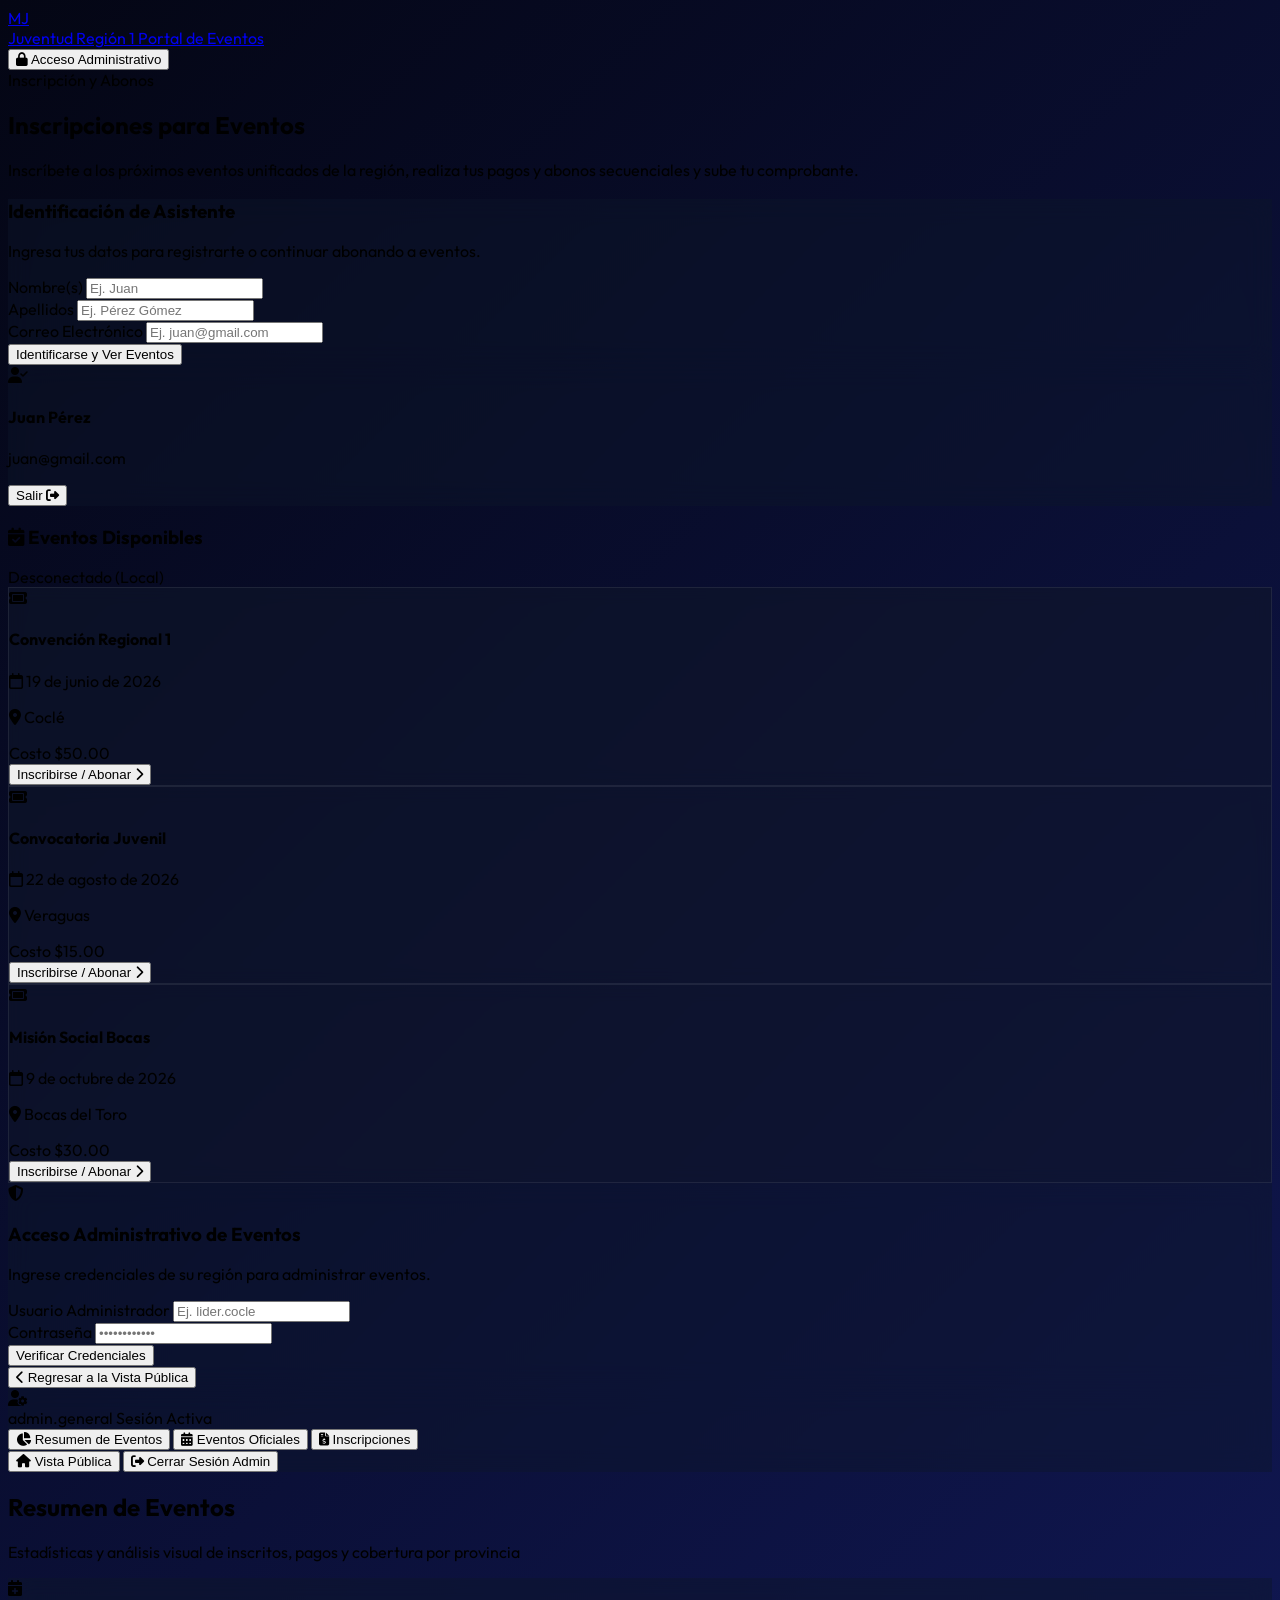
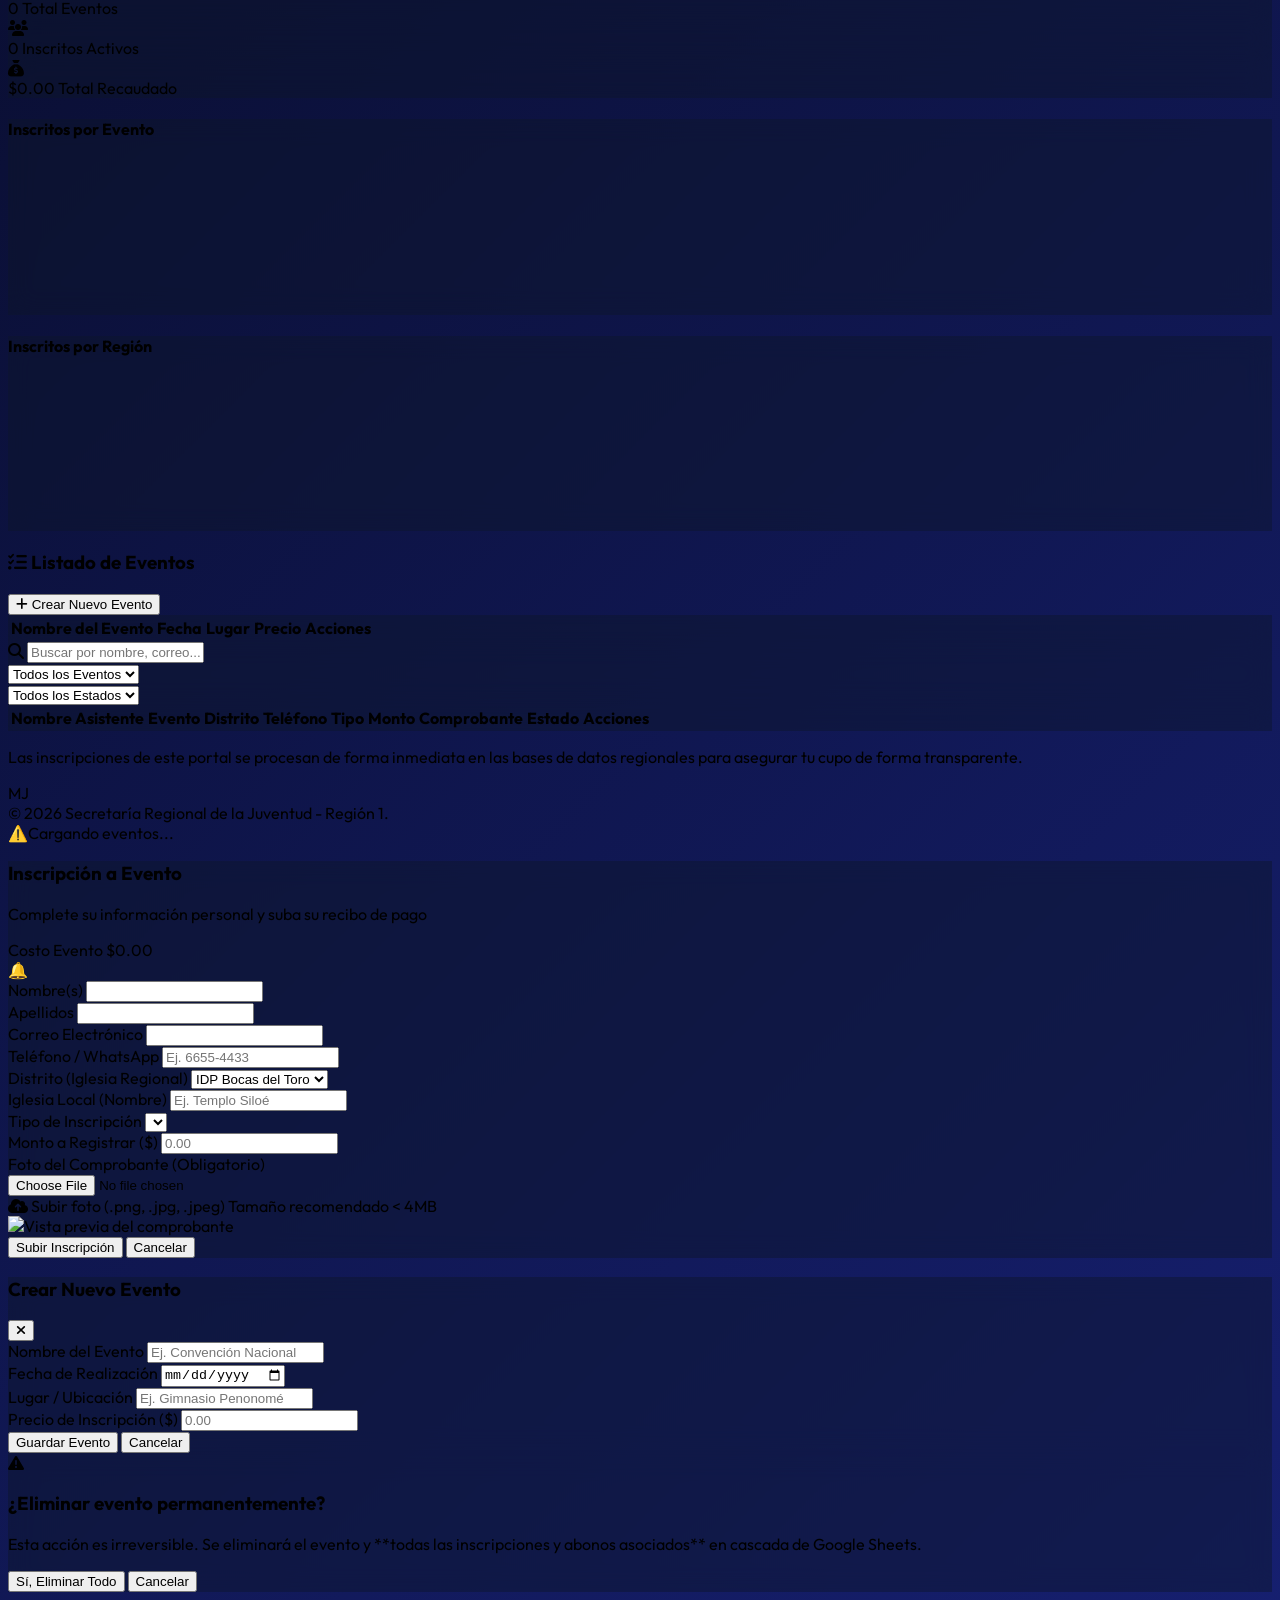
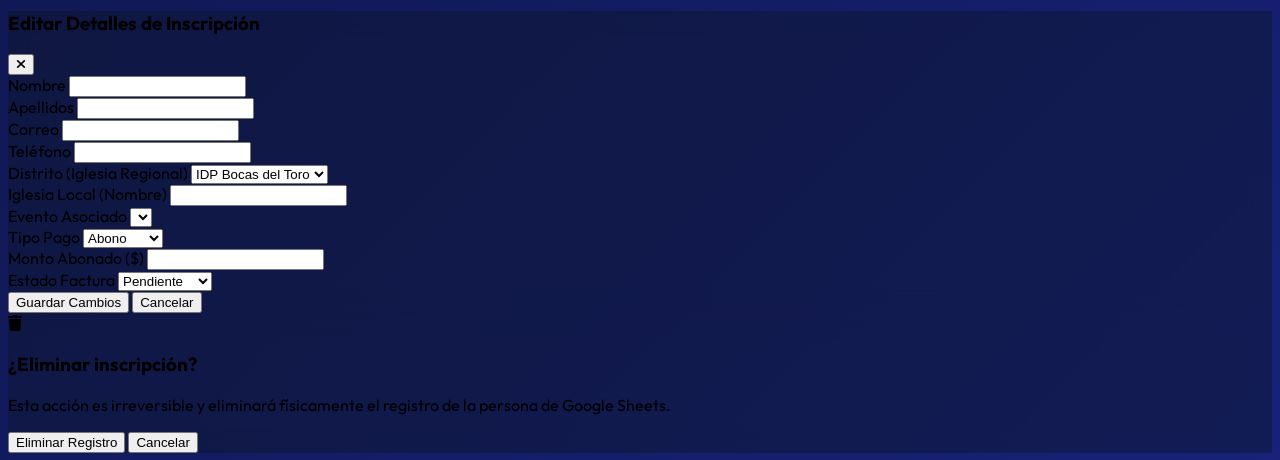
==== eventos-standalone/index.html @ a8afdb8c "feat: separate events registration portal into standalone project and prepare index.html links" ====
<!DOCTYPE html>
<html lang="es" class="scroll-smooth">
<head>
    <meta charset="UTF-8">
    <meta name="viewport" content="width=device-width, initial-scale=1.0">
    <title>Inscripción a Eventos - Región 1</title>
    <script src="https://cdn.tailwindcss.com"></script>
    <link rel="stylesheet" href="https://cdnjs.cloudflare.com/ajax/libs/animate.css/4.1.1/animate.min.css"/>
    <link href="https://unpkg.com/aos@2.3.1/dist/aos.css" rel="stylesheet">
    <link rel="stylesheet" href="https://cdnjs.cloudflare.com/ajax/libs/font-awesome/6.4.0/css/all.min.css"/>
    <script>
        tailwind.config = {
            theme: {
                extend: {
                    colors: {
                        mjAzul: '#172172', // Institucional IDP
                    }
                }
            }
        }
    </script>
    <link rel="stylesheet" href="css/style.css">
</head>
<body class="bg-slate-950 text-slate-100 font-sans flex flex-col min-h-screen antialiased overflow-x-hidden animated-bg">

    <!-- Absolute background blur decorations -->
    <div class="absolute top-0 left-1/4 w-96 h-96 bg-blue-900/20 rounded-full filter blur-[100px] pointer-events-none"></div>
    <div class="absolute bottom-10 right-1/4 w-96 h-96 bg-indigo-900/20 rounded-full filter blur-[100px] pointer-events-none"></div>

    <!-- NAVBAR -->
    <nav class="fixed top-0 left-0 right-0 bg-slate-950/80 backdrop-blur-md text-white z-40 border-b border-slate-900 animate__animated animate__fadeInDown">
        <div class="max-w-7xl mx-auto px-4 sm:px-6 h-20 flex items-center justify-between">
            <a href="index.html" class="flex items-center gap-3 group cursor-pointer">
                <div class="w-11 h-11 bg-mjAzul rounded-xl flex items-center justify-center border border-slate-800 shadow-md shrink-0 transition-transform duration-500 group-hover:rotate-12">
                    <span class="text-white font-black text-xl tracking-tighter">MJ</span>
                </div>
                <div>
                    <span class="font-extrabold tracking-tight text-sm md:text-base block group-hover:text-blue-400 transition-colors">Juventud Región 1</span>
                    <span class="text-[10px] text-amber-500 block font-semibold tracking-wider uppercase">Portal de Eventos</span>
                </div>
            </a>
            
            <div class="flex items-center gap-4">
                <button id="btn-toggle-admin" onclick="switchAdminSection(true)" class="bg-slate-900 hover:bg-slate-800 text-amber-400 border border-slate-800 px-4 py-2 rounded-xl text-xs font-bold transition-all duration-300 hover:scale-105 active:scale-95 shadow-md flex items-center gap-1.5">
                    <i class="fa-solid fa-lock text-sm"></i> Acceso Administrativo
                </button>
            </div>
        </div>
    </nav>

    <!-- MAIN CONTAINER -->
    <main class="flex-grow pt-28 pb-16 px-4 max-w-7xl mx-auto w-full z-10 relative">

        <!-- ========================================== -->
        <!-- SECCIÓN DE VISTA PÚBLICA (PUBLIC AREA) -->
        <!-- ========================================== -->
        <div id="public-area" class="space-y-12">
            <!-- Header Sección -->
            <div class="text-center max-w-2xl mx-auto space-y-3 animate__animated animate__fadeIn">
                <span class="inline-block bg-white/5 border border-amber-500/30 text-amber-500 px-4 py-1.5 rounded-full text-xs font-bold tracking-widest uppercase">
                    Inscripción y Abonos
                </span>
                <h2 class="text-4xl md:text-5xl font-black tracking-tight text-white leading-tight">Inscripciones para Eventos</h2>
                <p class="text-slate-400 text-sm md:text-base">Inscríbete a los próximos eventos unificados de la región, realiza tus pagos y abonos secuenciales y sube tu comprobante.</p>
            </div>

            <!-- Identificación / Inicio Sesión Usuario -->
            <div class="max-w-md mx-auto animate__animated animate__fadeInUp">
                <!-- No identificado -->
                <div id="user-login-section" class="glass-panel border border-slate-800/80 rounded-2xl p-6 shadow-2xl space-y-4">
                    <div class="text-center space-y-1">
                        <h3 class="font-bold text-white text-base">Identificación de Asistente</h3>
                        <p class="text-slate-400 text-xs">Ingresa tus datos para registrarte o continuar abonando a eventos.</p>
                    </div>
                    <form onsubmit="identificarUsuario(event)" class="space-y-4">
                        <div class="grid grid-cols-1 sm:grid-cols-2 gap-4">
                            <div class="space-y-1.5">
                                <label class="text-[11px] font-bold text-slate-400 uppercase tracking-wider block">Nombre(s)</label>
                                <input type="text" id="user-input-name" required placeholder="Ej. Juan" class="w-full bg-slate-900 border border-slate-800 rounded-xl px-4 py-3 text-xs text-white focus:outline-none focus:border-mjAzul placeholder-slate-600 font-semibold transition-all">
                            </div>
                            <div class="space-y-1.5">
                                <label class="text-[11px] font-bold text-slate-400 uppercase tracking-wider block">Apellidos</label>
                                <input type="text" id="user-input-lastname" required placeholder="Ej. Pérez Gómez" class="w-full bg-slate-900 border border-slate-800 rounded-xl px-4 py-3 text-xs text-white focus:outline-none focus:border-mjAzul placeholder-slate-600 font-semibold transition-all">
                            </div>
                        </div>
                        <div class="space-y-1.5">
                            <label class="text-[11px] font-bold text-slate-400 uppercase tracking-wider block">Correo Electrónico</label>
                            <input type="email" id="user-input-email" required placeholder="Ej. juan@gmail.com" class="w-full bg-slate-900 border border-slate-800 rounded-xl px-4 py-3 text-xs text-white focus:outline-none focus:border-mjAzul placeholder-slate-600 font-semibold transition-all">
                        </div>
                        <button type="submit" class="w-full bg-mjAzul hover:bg-blue-800 text-white font-bold py-3 rounded-xl transition-all duration-300 hover:scale-102 active:scale-98 shadow-lg shadow-mjAzul/20 text-xs">
                            Identificarse y Ver Eventos
                        </button>
                    </form>
                </div>

                <!-- Identificado -->
                <div id="user-identified-section" class="glass-panel border border-emerald-900/30 rounded-2xl p-4 shadow-xl flex items-center justify-between gap-4 hidden">
                    <div class="flex items-center gap-3">
                        <div class="w-9 h-9 bg-emerald-500/10 border border-emerald-500/30 rounded-lg flex items-center justify-center text-emerald-400">
                            <i class="fa-solid fa-user-check text-sm"></i>
                        </div>
                        <div class="truncate">
                            <h4 id="user-display-name" class="font-bold text-white text-xs truncate">Juan Pérez</h4>
                            <p id="user-display-email" class="text-slate-400 text-[10px] truncate">juan@gmail.com</p>
                        </div>
                    </div>
                    <button onclick="desidentificarUsuario()" class="bg-slate-900 hover:bg-red-950/40 text-slate-400 hover:text-red-400 border border-slate-800 hover:border-red-950/40 px-3 py-1.5 rounded-lg text-[10px] font-bold transition-all">
                        Salir <i class="fa-solid fa-right-from-bracket"></i>
                    </button>
                </div>
            </div>

            <!-- Listado de Eventos -->
            <div id="public-events-container" class="opacity-50 pointer-events-none transition-all duration-500">
                <div class="flex items-center justify-between border-b border-slate-900 pb-3 mb-6">
                    <h3 class="text-base font-bold text-white flex items-center gap-2">
                        <i class="fa-solid fa-calendar-check text-blue-500"></i> Eventos Disponibles
                    </h3>
                    <div class="flex items-center gap-1.5">
                        <span id="connection-indicator" class="w-2.5 h-2.5 rounded-full bg-emerald-500 animate-pulse"></span>
                        <span id="connection-text" class="text-[10px] font-bold text-emerald-400 tracking-wider uppercase">Conectado</span>
                    </div>
                </div>
                
                <div id="events-grid" class="grid grid-cols-1 md:grid-cols-2 lg:grid-cols-3 gap-6">
                    <!-- Event cards loaded dynamically -->
                </div>
            </div>
        </div>

        <!-- ========================================== -->
        <!-- SECCIÓN DE ADMINISTRACIÓN (ADMIN AREA) -->
        <!-- ========================================== -->
        <div id="admin-area" class="space-y-8 hidden animate__animated animate__fadeIn">
            
            <!-- Login Administrador -->
            <div id="admin-login-container" class="max-w-md mx-auto py-12">
                <div class="glass-panel border border-slate-800 rounded-2xl p-6 shadow-2xl space-y-4">
                    <div class="text-center space-y-1">
                        <div class="w-12 h-12 bg-amber-500/10 border border-amber-500/30 rounded-xl flex items-center justify-center text-amber-400 mx-auto mb-2">
                            <i class="fa-solid fa-shield-halved text-xl"></i>
                        </div>
                        <h3 class="font-bold text-white text-base">Acceso Administrativo de Eventos</h3>
                        <p class="text-slate-400 text-xs">Ingrese credenciales de su región para administrar eventos.</p>
                    </div>
                    
                    <form id="form-admin-login" class="space-y-4">
                        <div class="space-y-1.5">
                            <label class="text-[11px] font-bold text-slate-400 uppercase tracking-wider block">Usuario Administrador</label>
                            <input type="text" id="admin-login-user" required placeholder="Ej. lider.cocle" class="w-full bg-slate-900 border border-slate-800 rounded-xl px-4 py-3 text-xs text-white focus:outline-none focus:border-mjAzul placeholder-slate-600 font-semibold transition-all">
                        </div>
                        <div class="space-y-1.5">
                            <label class="text-[11px] font-bold text-slate-400 uppercase tracking-wider block">Contraseña</label>
                            <input type="password" id="admin-login-pass" required placeholder="••••••••••••" class="w-full bg-slate-900 border border-slate-800 rounded-xl px-4 py-3 text-xs text-white focus:outline-none focus:border-mjAzul placeholder-slate-600 font-semibold transition-all">
                        </div>
                        <div id="admin-login-error" class="bg-red-950/60 border border-red-800 text-red-300 text-[11px] font-bold p-3 rounded-xl hidden animate__animated animate__shakeX"></div>
                        <button type="submit" id="btn-admin-login-submit" class="w-full bg-amber-500 hover:bg-amber-600 text-slate-950 font-bold py-3 rounded-xl transition-all duration-300 hover:scale-102 active:scale-98 shadow-lg shadow-amber-500/25 text-xs">
                            Verificar Credenciales
                        </button>
                    </form>
                    
                    <button onclick="switchAdminSection(false)" class="w-full bg-transparent hover:bg-slate-900 text-slate-400 border border-transparent hover:border-slate-800 py-2.5 rounded-xl transition-all text-xs font-bold">
                        <i class="fa-solid fa-chevron-left text-[9px]"></i> Regresar a la Vista Pública
                    </button>
                </div>
            </div>

            <!-- Panel de Control Administrador (Admin Dashboard) -->
            <div id="admin-dashboard-container" class="grid grid-cols-1 lg:grid-cols-4 gap-8 items-start hidden">
                <!-- Sidebar Control Panel -->
                <div class="glass-panel border border-slate-800 rounded-2xl p-4 space-y-6 lg:sticky lg:top-24 shadow-xl">
                    <div class="flex items-center gap-3 border-b border-slate-900 pb-4">
                        <div class="w-10 h-10 rounded-xl bg-amber-500/10 border border-amber-500/30 flex items-center justify-center text-amber-400">
                            <i class="fa-solid fa-user-gear text-base"></i>
                        </div>
                        <div class="truncate">
                            <span id="admin-nav-user" class="font-extrabold text-white text-xs block truncate">admin.general</span>
                            <span class="text-[9px] text-emerald-400 font-bold tracking-widest uppercase block">Sesión Activa</span>
                        </div>
                    </div>
                    
                    <div class="space-y-1.5">
                        <button id="admin-tab-btn-resumen" onclick="switchAdminTab('resumen')" class="w-full flex items-center gap-3 px-4 py-3 rounded-xl text-xs font-bold transition-all bg-mjAzul text-white shadow-lg shadow-mjAzul/15">
                            <i class="fa-solid fa-chart-pie text-sm"></i> Resumen de Eventos
                        </button>
                        <button id="admin-tab-btn-eventos" onclick="switchAdminTab('eventos')" class="w-full flex items-center gap-3 px-4 py-3 rounded-xl text-xs font-bold text-slate-400 hover:bg-slate-900 hover:text-slate-200 transition-all">
                            <i class="fa-solid fa-calendar-days text-sm"></i> Eventos Oficiales
                        </button>
                        <button id="admin-tab-btn-inscripciones" onclick="switchAdminTab('inscripciones')" class="w-full flex items-center gap-3 px-4 py-3 rounded-xl text-xs font-bold text-slate-400 hover:bg-slate-900 hover:text-slate-200 transition-all">
                            <i class="fa-solid fa-file-invoice-dollar text-sm"></i> Inscripciones
                        </button>
                    </div>

                    <div class="pt-4 border-t border-slate-900 flex flex-col gap-2">
                        <button onclick="switchAdminSection(false)" class="w-full flex items-center justify-center gap-2 bg-slate-900 hover:bg-slate-800 text-slate-300 border border-slate-800/80 px-4 py-2.5 rounded-xl text-xs font-bold transition-all">
                            <i class="fa-solid fa-house text-[10px]"></i> Vista Pública
                        </button>
                        <button onclick="adminLogout()" class="w-full flex items-center justify-center gap-2 bg-red-950/20 hover:bg-red-950/50 text-red-400 border border-red-900/30 px-4 py-2.5 rounded-xl text-xs font-bold transition-all">
                            <i class="fa-solid fa-right-from-bracket text-[10px]"></i> Cerrar Sesión Admin
                        </button>
                    </div>
                </div>

                <!-- Main Admin Content Area -->
                <div class="lg:col-span-3 space-y-6">
                    <!-- Header Dinámico -->
                    <div class="border-b border-slate-900 pb-4 flex flex-col sm:flex-row sm:items-center sm:justify-between gap-4">
                        <div>
                            <h2 id="admin-page-title" class="text-2xl font-black text-white">Resumen de Eventos</h2>
                            <p id="admin-page-subtitle" class="text-xs text-slate-400">Estadísticas y análisis visual de inscritos, pagos y cobertura por provincia</p>
                        </div>
                    </div>

                    <!-- TAB CONTENT: RESUMEN -->
                    <div id="admin-tab-content-resumen" class="space-y-6">
                        <!-- Mini Tarjetas Métricas -->
                        <div class="grid grid-cols-1 sm:grid-cols-3 gap-4">
                            <div class="glass-panel border border-slate-800 rounded-2xl p-5 shadow-lg flex items-center gap-4">
                                <div class="w-12 h-12 rounded-xl bg-blue-600/10 border border-blue-500/20 flex items-center justify-center text-blue-400 shrink-0">
                                    <i class="fa-solid fa-calendar-plus text-xl"></i>
                                </div>
                                <div>
                                    <span id="admin-stat-eventos" class="block text-2xl font-black text-white font-mono leading-none">0</span>
                                    <span class="text-[9px] font-bold text-slate-500 uppercase tracking-wider block mt-1">Total Eventos</span>
                                </div>
                            </div>
                            <div class="glass-panel border border-slate-800 rounded-2xl p-5 shadow-lg flex items-center gap-4">
                                <div class="w-12 h-12 rounded-xl bg-emerald-600/10 border border-emerald-500/20 flex items-center justify-center text-emerald-400 shrink-0">
                                    <i class="fa-solid fa-users text-xl"></i>
                                </div>
                                <div>
                                    <span id="admin-stat-inscritos" class="block text-2xl font-black text-white font-mono leading-none">0</span>
                                    <span class="text-[9px] font-bold text-slate-500 uppercase tracking-wider block mt-1">Inscritos Activos</span>
                                </div>
                            </div>
                            <div class="glass-panel border border-slate-800 rounded-2xl p-5 shadow-lg flex items-center gap-4">
                                <div class="w-12 h-12 rounded-xl bg-amber-600/10 border border-amber-500/20 flex items-center justify-center text-amber-400 shrink-0">
                                    <i class="fa-solid fa-sack-dollar text-xl"></i>
                                </div>
                                <div>
                                    <span id="admin-stat-recaudado" class="block text-2xl font-black text-amber-400 font-mono leading-none">$0.00</span>
                                    <span class="text-[9px] font-bold text-slate-500 uppercase tracking-wider block mt-1">Total Recaudado</span>
                                </div>
                            </div>
                        </div>

                        <!-- Gráficos -->
                        <div class="grid grid-cols-1 md:grid-cols-2 gap-6">
                            <div class="glass-panel border border-slate-800 rounded-2xl p-5 shadow-lg flex flex-col">
                                <h4 class="font-bold text-white text-xs uppercase tracking-wider text-slate-300 border-b border-slate-900 pb-3 mb-4">Inscritos por Evento</h4>
                                <div class="h-64 relative flex-grow">
                                    <canvas id="chart-inscritos-evento"></canvas>
                                </div>
                            </div>
                            <div class="glass-panel border border-slate-800 rounded-2xl p-5 shadow-lg flex flex-col">
                                <h4 class="font-bold text-white text-xs uppercase tracking-wider text-slate-300 border-b border-slate-900 pb-3 mb-4">Inscritos por Región</h4>
                                <div class="h-64 relative flex-grow">
                                    <canvas id="chart-inscritos-region"></canvas>
                                </div>
                            </div>
                        </div>
                    </div>

                    <!-- TAB CONTENT: EVENTOS -->
                    <div id="admin-tab-content-eventos" class="space-y-4 hidden">
                        <div class="flex justify-between items-center pb-2">
                            <h3 class="text-sm font-bold text-slate-300 flex items-center gap-1.5"><i class="fa-solid fa-list-check"></i> Listado de Eventos</h3>
                            <button onclick="openAddEventoModal()" class="bg-amber-500 hover:bg-amber-600 text-slate-950 font-bold px-4 py-2 rounded-xl text-xs flex items-center gap-1.5 transition-all shadow-md">
                                <i class="fa-solid fa-plus"></i> Crear Nuevo Evento
                            </button>
                        </div>

                        <div class="glass-panel border border-slate-800 rounded-2xl shadow-xl overflow-hidden">
                            <div class="overflow-x-auto">
                                <table class="w-full text-left text-xs border-collapse">
                                    <thead>
                                        <tr class="bg-slate-900 text-slate-400 font-bold uppercase border-b border-slate-800">
                                            <th class="p-4 sm:p-5">Nombre del Evento</th>
                                            <th class="p-4 sm:p-5">Fecha</th>
                                            <th class="p-4 sm:p-5">Lugar</th>
                                            <th class="p-4 sm:p-5">Precio</th>
                                            <th class="p-4 sm:p-5 text-center">Acciones</th>
                                        </tr>
                                    </thead>
                                    <tbody id="table-eventos-body">
                                        <!-- Dynamic records -->
                                    </tbody>
                                </table>
                            </div>
                        </div>
                    </div>

                    <!-- TAB CONTENT: INSCRIPCIONES -->
                    <div id="admin-tab-content-inscripciones" class="space-y-4 hidden">
                        <!-- Filtros del Panel de Inscripciones -->
                        <div class="glass-panel border border-slate-800 rounded-2xl p-4 shadow-lg grid grid-cols-1 sm:grid-cols-3 gap-4">
                            <div class="relative">
                                <i class="fa-solid fa-magnifying-glass text-slate-500 absolute left-3.5 top-1/2 -translate-y-1/2 text-xs"></i>
                                <input type="text" id="admin-search-input" onkeyup="filterInscripcionesAdmin()" placeholder="Buscar por nombre, correo..." class="w-full bg-slate-900 border border-slate-800/80 rounded-xl pl-9 pr-4 py-2.5 text-xs text-white placeholder-slate-500 font-medium focus:outline-none focus:border-mjAzul transition-all">
                            </div>
                            <div>
                                <select id="admin-filter-evento" onchange="filterInscripcionesAdmin()" class="w-full bg-slate-900 border border-slate-800/80 rounded-xl px-4 py-2.5 text-xs text-white font-medium focus:outline-none focus:border-mjAzul transition-all">
                                    <option value="Todos">Todos los Eventos</option>
                                    <!-- Loaded dynamic options -->
                                </select>
                            </div>
                            <div>
                                <select id="admin-filter-estado" onchange="filterInscripcionesAdmin()" class="w-full bg-slate-900 border border-slate-800/80 rounded-xl px-4 py-2.5 text-xs text-white font-medium focus:outline-none focus:border-mjAzul transition-all">
                                    <option value="Todos">Todos los Estados</option>
                                    <option value="Pendiente">Pendiente</option>
                                    <option value="Abono">Abono</option>
                                    <option value="Completado">Completado</option>
                                    <option value="Inactivo">Inactivos</option>
                                </select>
                            </div>
                        </div>

                        <!-- Tabla de Inscripciones -->
                        <div class="glass-panel border border-slate-800 rounded-2xl shadow-xl overflow-hidden">
                            <div class="overflow-x-auto">
                                <table class="w-full text-left text-xs border-collapse">
                                    <thead>
                                        <tr class="bg-slate-900 text-slate-400 font-bold uppercase border-b border-slate-800">
                                            <th class="p-4 sm:p-5">Nombre Asistente</th>
                                            <th class="p-4 sm:p-5">Evento</th>
                                            <th class="p-4 sm:p-5">Distrito</th>
                                            <th class="p-4 sm:p-5">Teléfono</th>
                                            <th class="p-4 sm:p-5 text-center">Tipo</th>
                                            <th class="p-4 sm:p-5 text-center">Monto</th>
                                            <th class="p-4 sm:p-5 text-center">Comprobante</th>
                                            <th class="p-4 sm:p-5 text-center">Estado</th>
                                            <th class="p-4 sm:p-5 text-center">Acciones</th>
                                        </tr>
                                    </thead>
                                    <tbody id="table-inscripciones-body">
                                        <!-- Dynamic records -->
                                    </tbody>
                                </table>
                            </div>
                        </div>
                    </div>

                </div>
            </div>

        </div>

    </main>

    <!-- FOOTER -->
    <footer class="mt-auto bg-slate-950 text-slate-500 text-xs px-6 border-t border-slate-900 text-center py-10 space-y-3 z-10 relative">
        <p class="max-w-md mx-auto text-[11px] leading-relaxed">
            Las inscripciones de este portal se procesan de forma inmediata en las bases de datos regionales para asegurar tu cupo de forma transparente.
        </p>
        <div class="h-px bg-slate-900 max-w-xs mx-auto"></div>
        <div class="flex justify-center items-center gap-2 text-[11px]">
            <div class="w-5 h-5 bg-blue-600 rounded flex items-center justify-center filter grayscale opacity-40">
                <span class="text-white font-black text-[9px] tracking-tighter">MJ</span>
            </div>
            <span>© 2026 Secretaría Regional de la Juventud - Región 1.</span>
        </div>
    </footer>

    <!-- TOAST NOTIFICATIONS CONTAINER -->
    <div id="toast-container" class="fixed bottom-5 right-5 z-50 flex flex-col gap-3 max-w-md pointer-events-none"></div>


    <!-- ========================================== -->
    <!-- MODALES / VENTANAS EMERGENTES (MODALS) -->
    <!-- ========================================== -->

    <!-- A. MODAL FORMULARIO INSCRIPCIÓN PÚBLICA -->
    <div id="modal-inscripcion" class="fixed inset-0 z-50 bg-slate-950/80 backdrop-blur-sm flex items-center justify-center p-4 hidden">
        <div class="glass-panel border border-slate-800 rounded-2xl w-full max-w-2xl shadow-2xl overflow-hidden flex flex-col max-h-[90vh] animate__animated animate__zoomIn animate__faster">
            <!-- Modal Header -->
            <div class="p-5 border-b border-slate-900 flex justify-between items-center shrink-0">
                <div>
                    <h3 id="modal-ins-titulo" class="font-extrabold text-white text-base">Inscripción a Evento</h3>
                    <p class="text-[11px] text-slate-400">Complete su información personal y suba su recibo de pago</p>
                </div>
                <div class="text-right">
                    <span class="text-[9px] font-bold text-slate-500 block uppercase tracking-wider">Costo Evento</span>
                    <span id="modal-ins-costo" class="text-lg font-black text-amber-400 font-mono">$0.00</span>
                </div>
            </div>

            <!-- Modal Content Form -->
            <form id="form-inscripcion-evento" class="overflow-y-auto p-6 space-y-5 flex-grow">
                
                <!-- Banner Abonos Previos -->
                <div id="abono-previo-banner" class="bg-amber-950/50 border border-amber-800/50 text-amber-300 text-xs p-4 rounded-xl flex items-start gap-3 hidden">
                    <span class="text-lg">🔔</span>
                    <span id="abono-previo-detalle" class="leading-relaxed font-medium"></span>
                </div>

                <!-- Bloque 1: Datos Identificativos -->
                <div class="grid grid-cols-1 sm:grid-cols-2 gap-4">
                    <div class="space-y-1.5">
                        <label class="text-[10px] font-bold text-slate-400 uppercase tracking-wider block">Nombre(s)</label>
                        <input type="text" id="ins-nombre" required readonly class="w-full bg-slate-900/60 border border-slate-800 text-slate-400 rounded-xl px-4 py-2.5 text-xs focus:outline-none font-semibold">
                    </div>
                    <div class="space-y-1.5">
                        <label class="text-[10px] font-bold text-slate-400 uppercase tracking-wider block">Apellidos</label>
                        <input type="text" id="ins-apellidos" required readonly class="w-full bg-slate-900/60 border border-slate-800 text-slate-400 rounded-xl px-4 py-2.5 text-xs focus:outline-none font-semibold">
                    </div>
                </div>

                <div class="grid grid-cols-1 sm:grid-cols-2 gap-4">
                    <div class="space-y-1.5">
                        <label class="text-[10px] font-bold text-slate-400 uppercase tracking-wider block">Correo Electrónico</label>
                        <input type="email" id="ins-correo" required readonly class="w-full bg-slate-900/60 border border-slate-800 text-slate-400 rounded-xl px-4 py-2.5 text-xs focus:outline-none font-semibold">
                    </div>
                    <div class="space-y-1.5">
                        <label class="text-[10px] font-bold text-slate-400 uppercase tracking-wider block">Teléfono / WhatsApp</label>
                        <input type="text" id="ins-telefono" required placeholder="Ej. 6655-4433" class="w-full bg-slate-900 border border-slate-850 rounded-xl px-4 py-2.5 text-xs text-white placeholder-slate-600 focus:outline-none focus:border-mjAzul font-semibold transition-all">
                    </div>
                </div>

                <!-- Bloque 2: Datos Eclesiales/Geográficos -->
                <input type="hidden" id="ins-region" value="">
                <div class="grid grid-cols-1 sm:grid-cols-2 gap-4">
                    <div class="space-y-1.5">
                        <label class="text-[10px] font-bold text-slate-400 uppercase tracking-wider block">Distrito (Iglesia Regional)</label>
                        <select id="ins-distrito" class="w-full bg-slate-900 border border-slate-850 rounded-xl px-4 py-2.5 text-xs text-white focus:outline-none focus:border-mjAzul font-medium transition-all">
                            <option value="IDP Bocas del Toro">IDP Bocas del Toro</option>
                            <option value="IDP Coclé">IDP Coclé</option>
                            <option value="IDP Chiriquí">IDP Chiriquí</option>
                            <option value="IDP Herrera">IDP Herrera</option>
                            <option value="IDP Los Santos">IDP Los Santos</option>
                            <option value="IDP Veraguas">IDP Veraguas</option>
                        </select>
                    </div>
                    <div class="space-y-1.5">
                        <label class="text-[10px] font-bold text-slate-400 uppercase tracking-wider block">Iglesia Local (Nombre)</label>
                        <input type="text" id="ins-iglesia" required placeholder="Ej. Templo Siloé" class="w-full bg-slate-900 border border-slate-850 rounded-xl px-4 py-2.5 text-xs text-white placeholder-slate-600 focus:outline-none focus:border-mjAzul font-semibold transition-all">
                    </div>
                </div>

                <!-- Bloque 3: Datos de Pago y Recibo -->
                <div class="grid grid-cols-1 sm:grid-cols-3 gap-4 border-t border-slate-900 pt-4">
                    <div class="space-y-1.5">
                        <label class="text-[10px] font-bold text-slate-400 uppercase tracking-wider block">Tipo de Inscripción</label>
                        <select id="ins-tipo-pago" onchange="cambiarTipoPago()" class="w-full bg-slate-900 border border-slate-850 rounded-xl px-4 py-2.5 text-xs text-white focus:outline-none focus:border-mjAzul font-medium transition-all">
                            <!-- Options loaded dynamically based on abonos -->
                        </select>
                    </div>
                    <div class="space-y-1.5 sm:col-span-2">
                        <label class="text-[10px] font-bold text-slate-400 uppercase tracking-wider block">Monto a Registrar ($)</label>
                        <input type="number" step="0.01" id="ins-monto" required placeholder="0.00" class="w-full bg-slate-900 border border-slate-850 rounded-xl px-4 py-2.5 text-xs text-white placeholder-slate-600 focus:outline-none focus:border-mjAzul font-mono font-bold transition-all">
                    </div>
                </div>

                <div class="space-y-2 border-t border-slate-900 pt-4">
                    <label class="text-[10px] font-bold text-slate-400 uppercase tracking-wider block">Foto del Comprobante (Obligatorio)</label>
                    <div class="relative flex items-center justify-center bg-slate-900 border border-dashed border-slate-800 rounded-xl p-4 transition-all hover:border-mjAzul/40 cursor-pointer">
                        <input type="file" id="ins-comprobante" accept="image/png, image/jpeg, image/jpg" class="absolute inset-0 opacity-0 cursor-pointer w-full h-full z-10">
                        <div class="text-center space-y-1 pointer-events-none">
                            <i class="fa-solid fa-cloud-arrow-up text-blue-500 text-xl block"></i>
                            <span class="text-[11px] font-bold text-slate-300 block">Subir foto (.png, .jpg, .jpeg)</span>
                            <span class="text-[9px] text-slate-500 block">Tamaño recomendado < 4MB</span>
                        </div>
                    </div>
                    
                    <!-- Preview Image -->
                    <div id="comprobante-preview-container" class="hidden flex justify-center mt-3 bg-slate-900/40 border border-slate-850 rounded-xl p-3 relative">
                        <img id="comprobante-preview" src="#" alt="Vista previa del comprobante" class="max-h-48 rounded-lg object-contain shadow-md">
                    </div>
                </div>

                <!-- Modal Footer buttons -->
                <div class="pt-4 border-t border-slate-900 flex flex-col sm:flex-row gap-3 shrink-0">
                    <button type="submit" id="btn-ins-submit" class="w-full bg-emerald-500 hover:bg-emerald-600 text-slate-950 font-bold py-3 rounded-xl transition-all text-xs shadow-md shadow-emerald-500/10">
                        Subir Inscripción
                    </button>
                    <button type="button" onclick="cerrarFormularioInscripcion()" class="w-full bg-slate-900 hover:bg-slate-850 text-slate-400 hover:text-white border border-slate-800 hover:border-slate-700 py-3 rounded-xl transition-all text-xs font-bold">
                        Cancelar
                    </button>
                </div>
            </form>
        </div>
    </div>


    <!-- B. MODAL CREACIÓN/EDICIÓN EVENTO (ADMIN) -->
    <div id="modal-evento" class="fixed inset-0 z-50 bg-slate-950/80 backdrop-blur-sm flex items-center justify-center p-4 hidden">
        <div class="glass-panel border border-slate-800 rounded-2xl w-full max-w-md shadow-2xl animate__animated animate__zoomIn animate__faster">
            <div class="p-5 border-b border-slate-900 flex justify-between items-center">
                <h3 id="modal-evento-titulo" class="font-extrabold text-white text-base">Crear Nuevo Evento</h3>
                <button onclick="cerrarEventoModal()" class="text-slate-500 hover:text-white"><i class="fa-solid fa-xmark text-sm"></i></button>
            </div>
            
            <form id="form-evento" class="p-6 space-y-4">
                <input type="hidden" id="evento-id">
                <div class="space-y-1.5">
                    <label class="text-[10px] font-bold text-slate-400 uppercase tracking-wider block">Nombre del Evento</label>
                    <input type="text" id="evento-nombre" required placeholder="Ej. Convención Nacional" class="w-full bg-slate-900 border border-slate-800 rounded-xl px-4 py-2.5 text-xs text-white focus:outline-none focus:border-mjAzul font-semibold transition-all">
                </div>
                <div class="space-y-1.5">
                    <label class="text-[10px] font-bold text-slate-400 uppercase tracking-wider block">Fecha de Realización</label>
                    <input type="date" id="evento-fecha" required class="w-full bg-slate-900 border border-slate-800 rounded-xl px-4 py-2.5 text-xs text-white focus:outline-none focus:border-mjAzul font-medium transition-all">
                </div>
                <div class="space-y-1.5">
                    <label class="text-[10px] font-bold text-slate-400 uppercase tracking-wider block">Lugar / Ubicación</label>
                    <input type="text" id="evento-lugar" required placeholder="Ej. Gimnasio Penonomé" class="w-full bg-slate-900 border border-slate-800 rounded-xl px-4 py-2.5 text-xs text-white focus:outline-none focus:border-mjAzul font-semibold transition-all">
                </div>
                <div class="space-y-1.5">
                    <label class="text-[10px] font-bold text-slate-400 uppercase tracking-wider block">Precio de Inscripción ($)</label>
                    <input type="number" step="0.01" id="evento-precio" required placeholder="0.00" class="w-full bg-slate-900 border border-slate-800 rounded-xl px-4 py-2.5 text-xs text-white focus:outline-none focus:border-mjAzul font-mono font-bold transition-all">
                </div>
                
                <div class="pt-4 border-t border-slate-900 flex gap-3">
                    <button type="submit" class="w-full bg-amber-500 hover:bg-amber-600 text-slate-950 font-bold py-2.5 rounded-xl transition-all text-xs shadow-md shadow-amber-500/20">
                        Guardar Evento
                    </button>
                    <button type="button" onclick="cerrarEventoModal()" class="w-full bg-slate-900 hover:bg-slate-850 text-slate-400 hover:text-white border border-slate-800 hover:border-slate-700 py-2.5 rounded-xl transition-all text-xs font-bold">
                        Cancelar
                    </button>
                </div>
            </form>
        </div>
    </div>


    <!-- C. MODAL DE CONFIRMACIÓN: ELIMINAR EVENTO (ADMIN) -->
    <div id="modal-delete-evento" class="fixed inset-0 z-50 bg-slate-950/80 backdrop-blur-sm flex items-center justify-center p-4 hidden">
        <div class="glass-panel border border-slate-800 rounded-2xl w-full max-w-sm shadow-2xl p-6 space-y-5 text-center animate__animated animate__zoomIn animate__faster">
            <div class="w-12 h-12 bg-red-650/15 border border-red-900/40 rounded-xl flex items-center justify-center text-red-500 mx-auto">
                <i class="fa-solid fa-triangle-exclamation text-2xl animate-bounce"></i>
            </div>
            <div class="space-y-2">
                <h3 class="text-white font-extrabold text-base">¿Eliminar evento permanentemente?</h3>
                <p class="text-slate-400 text-xs leading-relaxed">
                    Esta acción es irreversible. Se eliminará el evento <strong id="delete-evento-nombre" class="text-white"></strong> y **todas las inscripciones y abonos asociados** en cascada de Google Sheets.
                </p>
            </div>
            <input type="hidden" id="delete-evento-id">
            <div class="flex gap-3">
                <button onclick="confirmarEliminarEvento()" class="w-full bg-red-600 hover:bg-red-700 text-white font-bold py-2.5 rounded-xl text-xs shadow-lg shadow-red-600/10 transition-all">
                    Sí, Eliminar Todo
                </button>
                <button onclick="cerrarDeleteEventoModal()" class="w-full bg-slate-900 hover:bg-slate-850 text-slate-400 hover:text-white border border-slate-800 py-2.5 rounded-xl text-xs font-bold transition-all">
                    Cancelar
                </button>
            </div>
        </div>
    </div>


    <!-- D. MODAL DE EDICIÓN: DETALLES DE INSCRIPCIÓN (ADMIN) -->
    <div id="modal-edit-inscripcion" class="fixed inset-0 z-50 bg-slate-950/80 backdrop-blur-sm flex items-center justify-center p-4 hidden">
        <div class="glass-panel border border-slate-800 rounded-2xl w-full max-w-xl shadow-2xl overflow-hidden flex flex-col max-h-[90vh] animate__animated animate__zoomIn animate__faster">
            <div class="p-5 border-b border-slate-900 flex justify-between items-center">
                <h3 class="font-extrabold text-white text-base">Editar Detalles de Inscripción</h3>
                <button onclick="cerrarEditInscripcionModal()" class="text-slate-500 hover:text-white"><i class="fa-solid fa-xmark text-sm"></i></button>
            </div>
            
            <form id="form-edit-inscripcion" class="overflow-y-auto p-6 space-y-4 flex-grow">
                <input type="hidden" id="admin-ins-id">
                
                <div class="grid grid-cols-2 gap-4">
                    <div class="space-y-1.5">
                        <label class="text-[10px] font-bold text-slate-400 uppercase block">Nombre</label>
                        <input type="text" id="admin-ins-nombre" required class="w-full bg-slate-900 border border-slate-800 rounded-xl px-4 py-2.5 text-xs text-white focus:outline-none focus:border-mjAzul font-semibold transition-all">
                    </div>
                    <div class="space-y-1.5">
                        <label class="text-[10px] font-bold text-slate-400 uppercase block">Apellidos</label>
                        <input type="text" id="admin-ins-apellidos" required class="w-full bg-slate-900 border border-slate-800 rounded-xl px-4 py-2.5 text-xs text-white focus:outline-none focus:border-mjAzul font-semibold transition-all">
                    </div>
                </div>

                <div class="grid grid-cols-2 gap-4">
                    <div class="space-y-1.5">
                        <label class="text-[10px] font-bold text-slate-400 uppercase block">Correo</label>
                        <input type="email" id="admin-ins-correo" required class="w-full bg-slate-900 border border-slate-800 rounded-xl px-4 py-2.5 text-xs text-white focus:outline-none focus:border-mjAzul font-semibold transition-all">
                    </div>
                    <div class="space-y-1.5">
                        <label class="text-[10px] font-bold text-slate-400 uppercase block">Teléfono</label>
                        <input type="text" id="admin-ins-telefono" required class="w-full bg-slate-900 border border-slate-800 rounded-xl px-4 py-2.5 text-xs text-white focus:outline-none focus:border-mjAzul font-semibold transition-all">
                    </div>
                </div>

                <input type="hidden" id="admin-ins-region" value="">
                <div class="grid grid-cols-2 gap-4">
                    <div class="space-y-1.5">
                        <label class="text-[10px] font-bold text-slate-400 uppercase block">Distrito (Iglesia Regional)</label>
                        <select id="admin-ins-distrito" class="w-full bg-slate-900 border border-slate-800 rounded-xl px-4 py-2.5 text-xs text-white focus:outline-none focus:border-mjAzul transition-all">
                            <option value="IDP Bocas del Toro">IDP Bocas del Toro</option>
                            <option value="IDP Coclé">IDP Coclé</option>
                            <option value="IDP Chiriquí">IDP Chiriquí</option>
                            <option value="IDP Herrera">IDP Herrera</option>
                            <option value="IDP Los Santos">IDP Los Santos</option>
                            <option value="IDP Veraguas">IDP Veraguas</option>
                        </select>
                    </div>
                    <div class="space-y-1.5">
                        <label class="text-[10px] font-bold text-slate-400 uppercase block">Iglesia Local (Nombre)</label>
                        <input type="text" id="admin-ins-iglesia" required class="w-full bg-slate-900 border border-slate-800 rounded-xl px-4 py-2.5 text-xs text-white focus:outline-none focus:border-mjAzul font-semibold transition-all">
                    </div>
                </div>

                <div class="grid grid-cols-2 gap-4 border-t border-slate-900 pt-4">
                    <div class="space-y-1.5">
                        <label class="text-[10px] font-bold text-slate-400 uppercase block">Evento Asociado</label>
                        <select id="admin-ins-evento" class="w-full bg-slate-900 border border-slate-800 rounded-xl px-4 py-2.5 text-xs text-white focus:outline-none focus:border-mjAzul transition-all">
                            <!-- Loaded dynamic events -->
                        </select>
                    </div>
                    <div class="space-y-1.5">
                        <label class="text-[10px] font-bold text-slate-400 uppercase block">Tipo Pago</label>
                        <select id="admin-ins-tipo-pago" class="w-full bg-slate-900 border border-slate-800 rounded-xl px-4 py-2.5 text-xs text-white focus:outline-none focus:border-mjAzul transition-all">
                            <option value="Abono">Abono</option>
                            <option value="Completo">Completo</option>
                        </select>
                    </div>
                </div>

                <div class="grid grid-cols-2 gap-4">
                    <div class="space-y-1.5">
                        <label class="text-[10px] font-bold text-slate-400 uppercase block">Monto Abonado ($)</label>
                        <input type="number" step="0.01" id="admin-ins-monto" required class="w-full bg-slate-900 border border-slate-800 rounded-xl px-4 py-2.5 text-xs text-white focus:outline-none focus:border-mjAzul font-mono transition-all">
                    </div>
                    <div class="space-y-1.5">
                        <label class="text-[10px] font-bold text-slate-400 uppercase block">Estado Factura</label>
                        <select id="admin-ins-estado" class="w-full bg-slate-900 border border-slate-800 rounded-xl px-4 py-2.5 text-xs text-white focus:outline-none focus:border-mjAzul transition-all">
                            <option value="Pendiente">Pendiente</option>
                            <option value="Abono">Abono</option>
                            <option value="Completado">Completado</option>
                            <option value="Inactivo">Inactivo</option>
                        </select>
                    </div>
                </div>

                <div class="pt-4 border-t border-slate-900 flex gap-3 shrink-0">
                    <button type="submit" class="w-full bg-amber-500 hover:bg-amber-600 text-slate-950 font-bold py-2.5 rounded-xl text-xs transition-all shadow-md">
                        Guardar Cambios
                    </button>
                    <button type="button" onclick="cerrarEditInscripcionModal()" class="w-full bg-slate-900 hover:bg-slate-850 text-slate-400 hover:text-white border border-slate-800 py-2.5 rounded-xl text-xs font-bold transition-all">
                        Cancelar
                    </button>
                </div>
            </form>
        </div>
    </div>


    <!-- E. MODAL DE CONFIRMACIÓN: ELIMINAR INSCRIPCIÓN INDIVIDUAL (ADMIN) -->
    <div id="modal-delete-inscripcion" class="fixed inset-0 z-50 bg-slate-950/80 backdrop-blur-sm flex items-center justify-center p-4 hidden">
        <div class="glass-panel border border-slate-800 rounded-2xl w-full max-w-sm shadow-2xl p-6 space-y-5 text-center animate__animated animate__zoomIn animate__faster">
            <div class="w-12 h-12 bg-red-650/15 border border-red-900/40 rounded-xl flex items-center justify-center text-red-500 mx-auto">
                <i class="fa-solid fa-trash text-2xl animate-pulse"></i>
            </div>
            <div class="space-y-2">
                <h3 class="text-white font-extrabold text-base">¿Eliminar inscripción?</h3>
                <p class="text-slate-400 text-xs leading-relaxed">
                    Esta acción es irreversible y eliminará físicamente el registro de la persona <strong id="delete-ins-nombre" class="text-white"></strong> de Google Sheets.
                </p>
            </div>
            <input type="hidden" id="delete-ins-id">
            <div class="flex gap-3">
                <button onclick="confirmarEliminarInscripcion()" class="w-full bg-red-600 hover:bg-red-700 text-white font-bold py-2.5 rounded-xl text-xs transition-all shadow-md">
                    Eliminar Registro
                </button>
                <button onclick="cerrarDeleteInscripcionModal()" class="w-full bg-slate-900 hover:bg-slate-850 text-slate-400 hover:text-white border border-slate-800 py-2.5 rounded-xl text-xs font-bold transition-all">
                    Cancelar
                </button>
            </div>
        </div>
    </div>

    <!-- ChartJS, AOS and JS logic -->
    <script src="https://cdn.jsdelivr.net/npm/chart.js"></script>
    <script src="https://unpkg.com/aos@2.3.1/dist/aos.js"></script>
    <script src="js/main.js"></script>
    <script>
        AOS.init({
            duration: 800,
            once: true,
            offset: 50
        });
    </script>
</body>
</html>
---- eventos-standalone/css/style.css ----
/* Estilos y Animaciones del Portal de Eventos */
@import url('https://fonts.googleapis.com/css2?family=Outfit:wght@300;400;500;600;700;800;900&display=swap');

body {
    font-family: 'Outfit', sans-serif;
}

@keyframes floatGradient {
    0% { background-position: 0% 50%; }
    50% { background-position: 100% 50%; }
    100% { background-position: 0% 50%; }
}

.animated-bg {
    background: linear-gradient(-45deg, #172172, #0b113a, #1e2b9a, #040614);
    background-size: 400% 400%;
    animation: floatGradient 15s ease infinite;
}

.glass-panel {
    background: rgba(15, 23, 42, 0.45);
    backdrop-filter: blur(12px);
    -webkit-backdrop-filter: blur(12px);
}

.glass-card {
    background: rgba(15, 23, 42, 0.6);
    backdrop-filter: blur(8px);
    -webkit-backdrop-filter: blur(8px);
    border: 1px solid rgba(255, 255, 255, 0.08);
}

.glass-card:hover {
    border-color: rgba(23, 33, 114, 0.4);
    box-shadow: 0 10px 30px -10px rgba(23, 33, 114, 0.25);
}

/* Custom scrollbar for table and feed */
::-webkit-scrollbar {
    width: 6px;
    height: 6px;
}
::-webkit-scrollbar-track {
    background: rgba(15, 23, 42, 0.3);
}
::-webkit-scrollbar-thumb {
    background: rgba(30, 41, 59, 0.8);
    border-radius: 4px;
}
::-webkit-scrollbar-thumb:hover {
    background: rgba(51, 65, 85, 0.8);
}
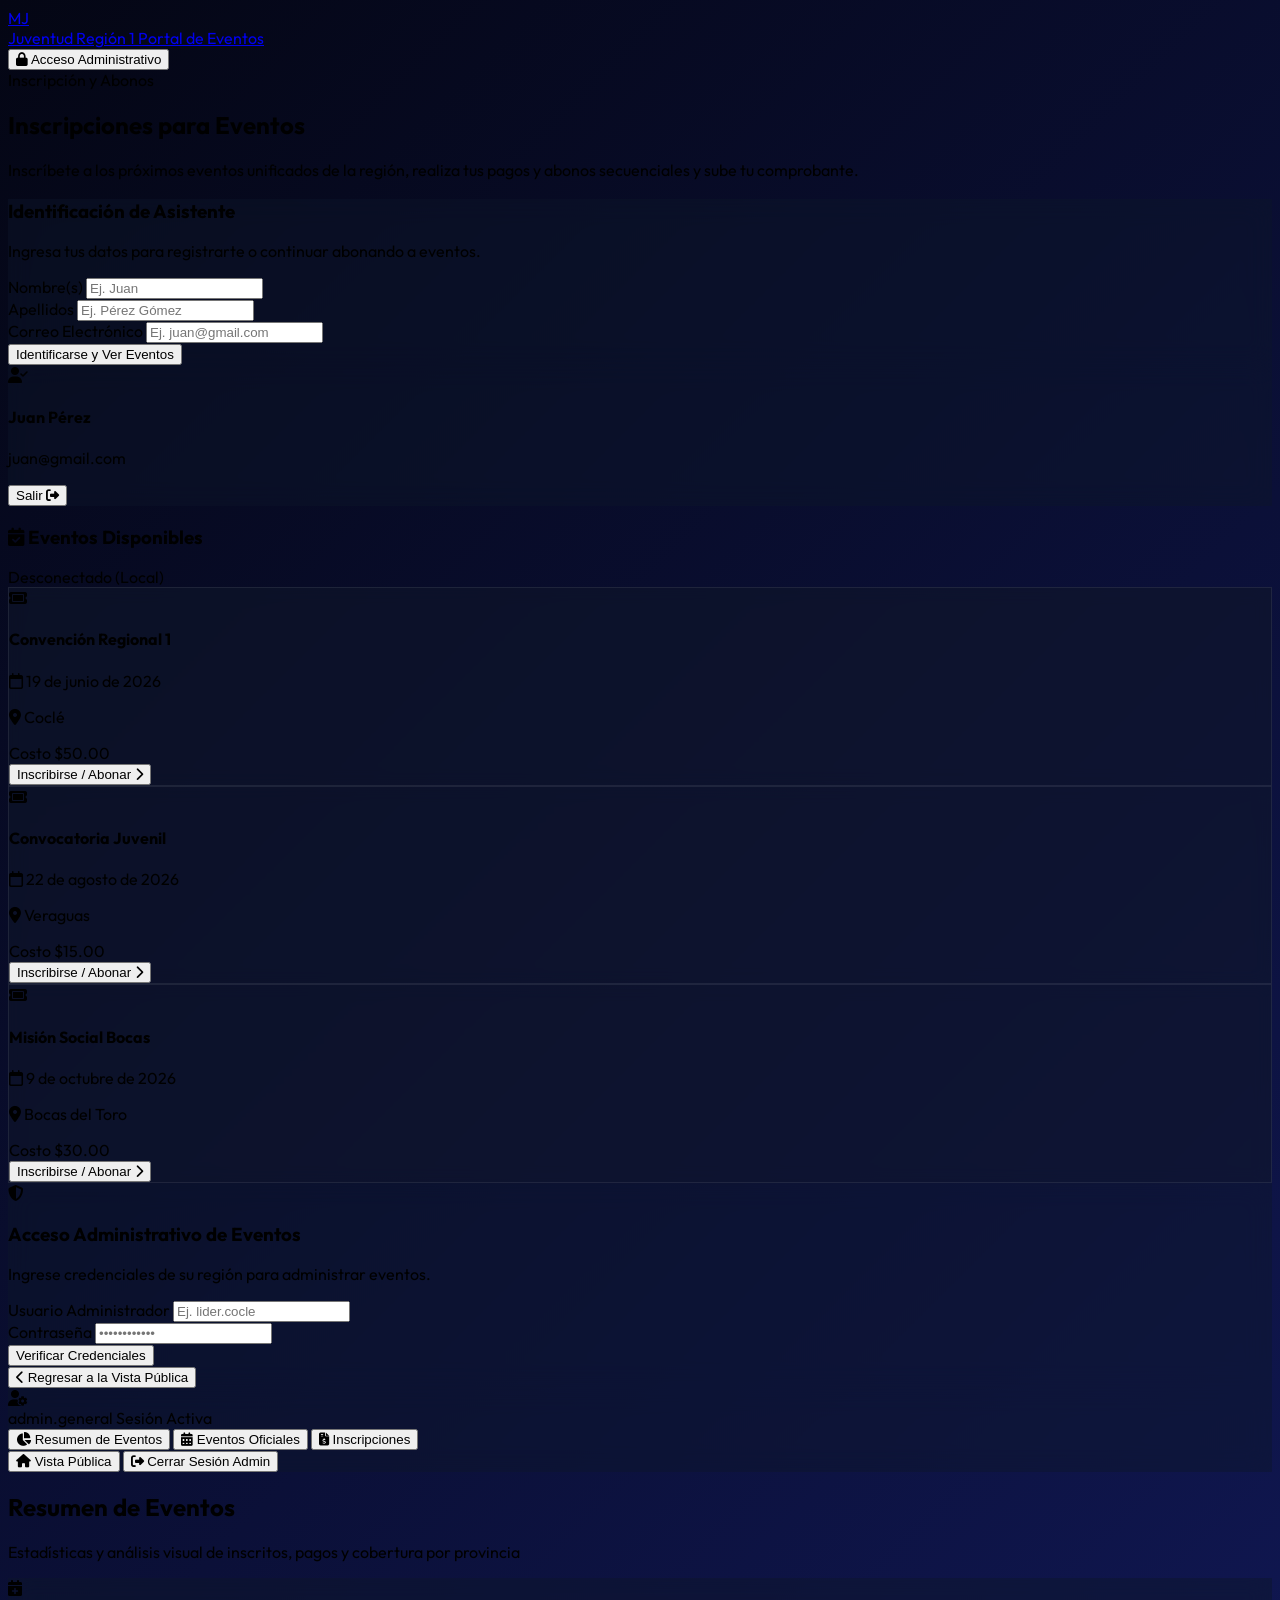
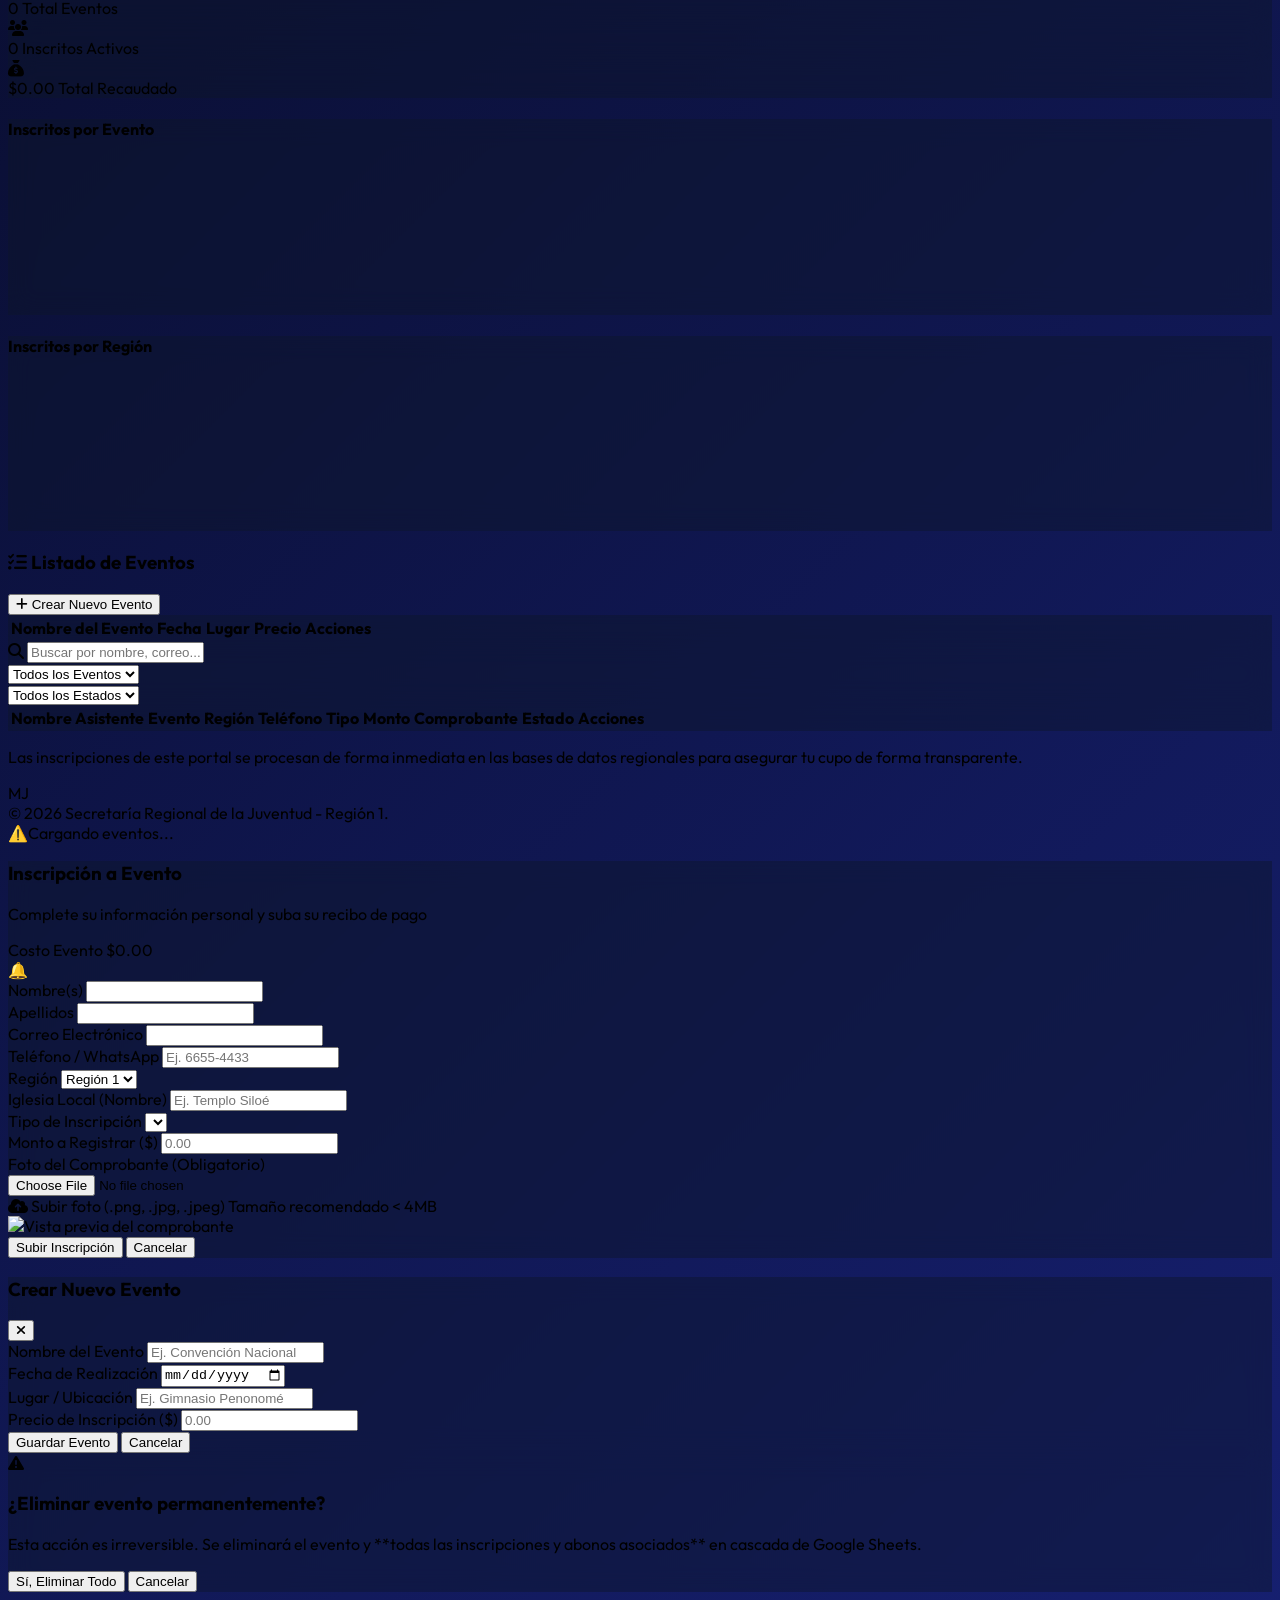
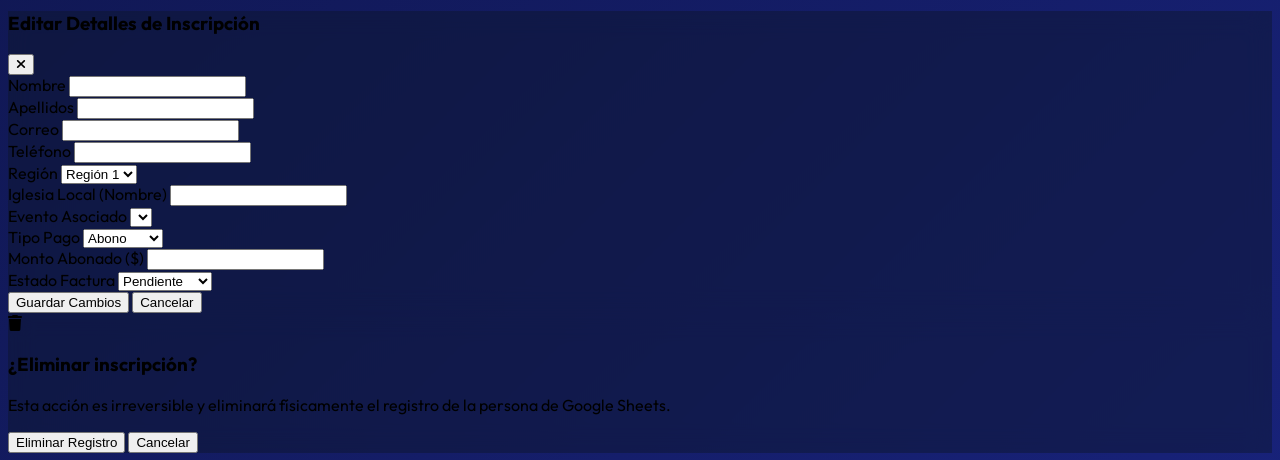
==== commit 473a6c7b: "Update district/church options to Region 1 to 5 in standalone registration system" ====
--- a/eventos-standalone/index.html
+++ b/eventos-standalone/index.html
@@ -323,7 +323,7 @@
                                         <tr class="bg-slate-900 text-slate-400 font-bold uppercase border-b border-slate-800">
                                             <th class="p-4 sm:p-5">Nombre Asistente</th>
                                             <th class="p-4 sm:p-5">Evento</th>
-                                            <th class="p-4 sm:p-5">Distrito</th>
+                                            <th class="p-4 sm:p-5">Región</th>
                                             <th class="p-4 sm:p-5">Teléfono</th>
                                             <th class="p-4 sm:p-5 text-center">Tipo</th>
                                             <th class="p-4 sm:p-5 text-center">Monto</th>
@@ -420,14 +420,13 @@
                 <input type="hidden" id="ins-region" value="">
                 <div class="grid grid-cols-1 sm:grid-cols-2 gap-4">
                     <div class="space-y-1.5">
-                        <label class="text-[10px] font-bold text-slate-400 uppercase tracking-wider block">Distrito (Iglesia Regional)</label>
+                        <label class="text-[10px] font-bold text-slate-400 uppercase tracking-wider block">Región</label>
                         <select id="ins-distrito" class="w-full bg-slate-900 border border-slate-850 rounded-xl px-4 py-2.5 text-xs text-white focus:outline-none focus:border-mjAzul font-medium transition-all">
-                            <option value="IDP Bocas del Toro">IDP Bocas del Toro</option>
-                            <option value="IDP Coclé">IDP Coclé</option>
-                            <option value="IDP Chiriquí">IDP Chiriquí</option>
-                            <option value="IDP Herrera">IDP Herrera</option>
-                            <option value="IDP Los Santos">IDP Los Santos</option>
-                            <option value="IDP Veraguas">IDP Veraguas</option>
+                            <option value="Región 1">Región 1</option>
+                            <option value="Región 2">Región 2</option>
+                            <option value="Región 3">Región 3</option>
+                            <option value="Región 4">Región 4</option>
+                            <option value="Región 5">Región 5</option>
                         </select>
                     </div>
                     <div class="space-y-1.5">
@@ -582,14 +581,13 @@
                 <input type="hidden" id="admin-ins-region" value="">
                 <div class="grid grid-cols-2 gap-4">
                     <div class="space-y-1.5">
-                        <label class="text-[10px] font-bold text-slate-400 uppercase block">Distrito (Iglesia Regional)</label>
+                        <label class="text-[10px] font-bold text-slate-400 uppercase block">Región</label>
                         <select id="admin-ins-distrito" class="w-full bg-slate-900 border border-slate-800 rounded-xl px-4 py-2.5 text-xs text-white focus:outline-none focus:border-mjAzul transition-all">
-                            <option value="IDP Bocas del Toro">IDP Bocas del Toro</option>
-                            <option value="IDP Coclé">IDP Coclé</option>
-                            <option value="IDP Chiriquí">IDP Chiriquí</option>
-                            <option value="IDP Herrera">IDP Herrera</option>
-                            <option value="IDP Los Santos">IDP Los Santos</option>
-                            <option value="IDP Veraguas">IDP Veraguas</option>
+                            <option value="Región 1">Región 1</option>
+                            <option value="Región 2">Región 2</option>
+                            <option value="Región 3">Región 3</option>
+                            <option value="Región 4">Región 4</option>
+                            <option value="Región 5">Región 5</option>
                         </select>
                     </div>
                     <div class="space-y-1.5">
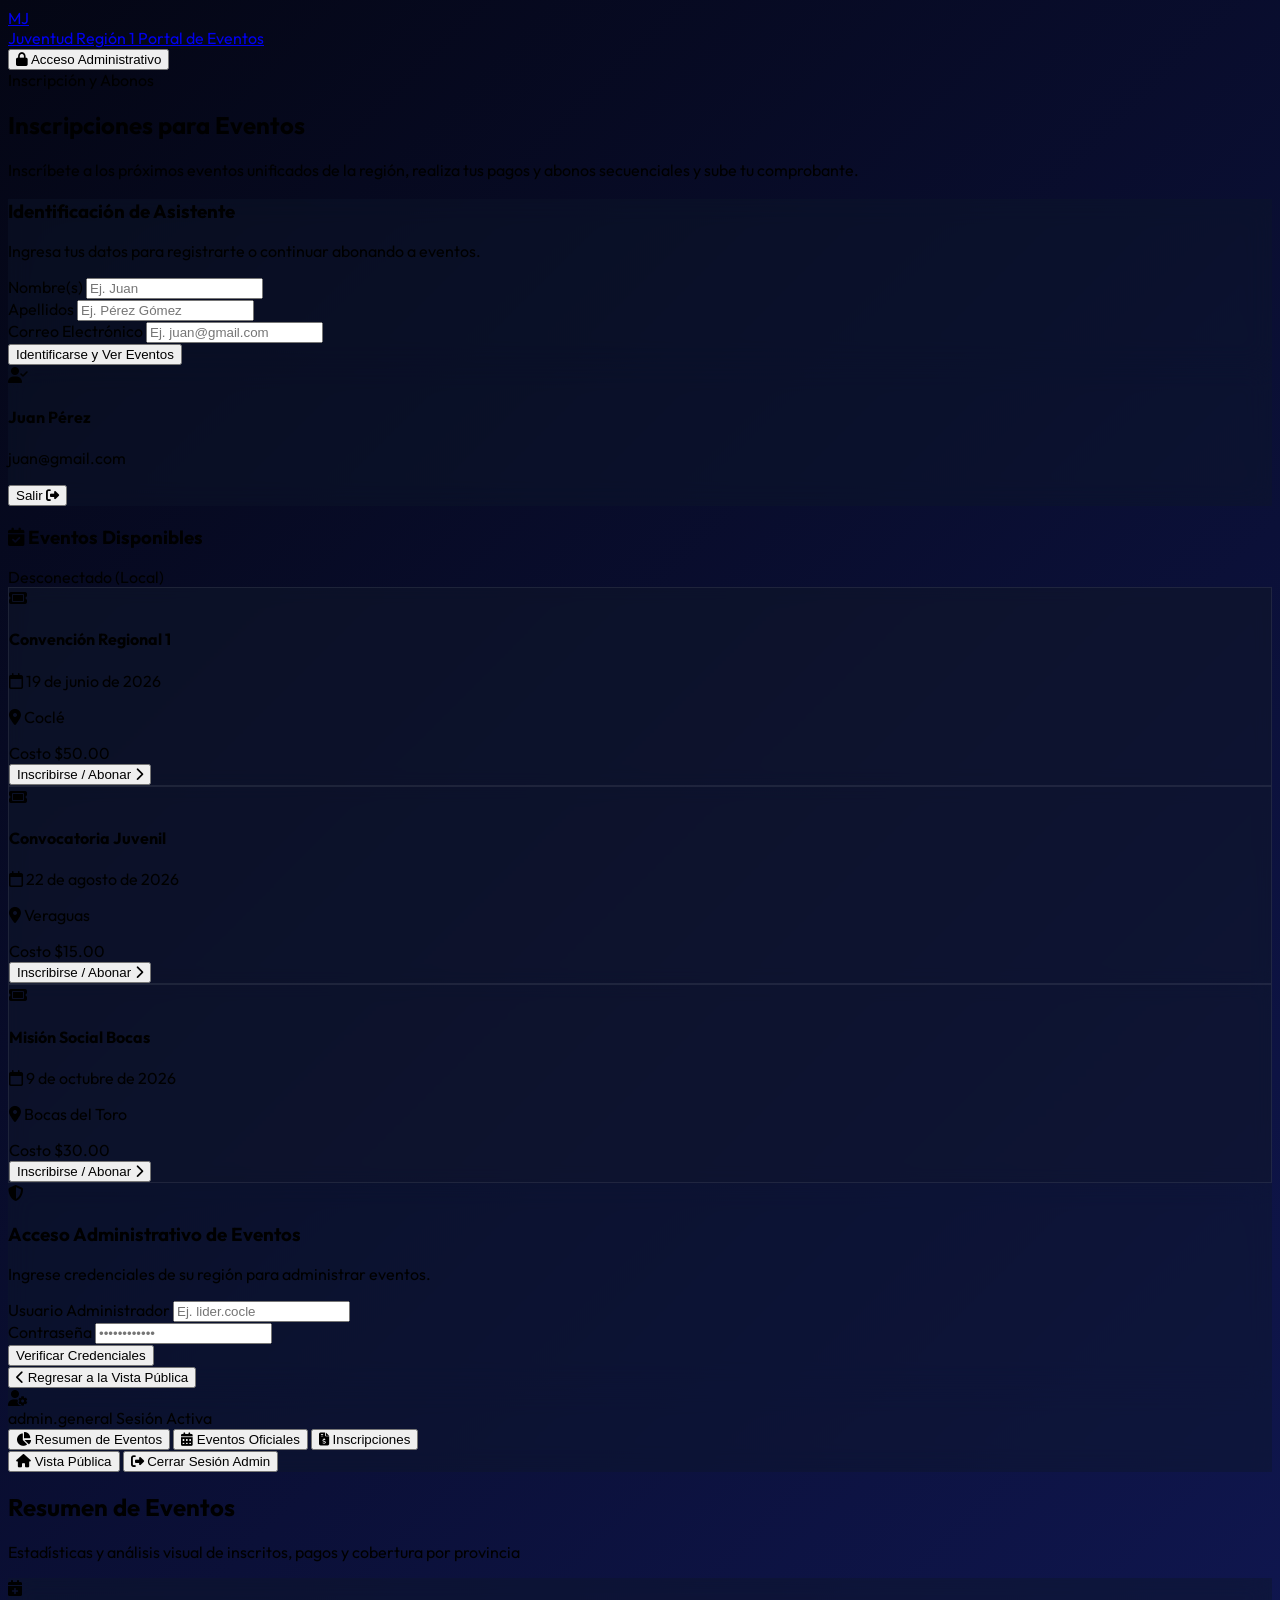
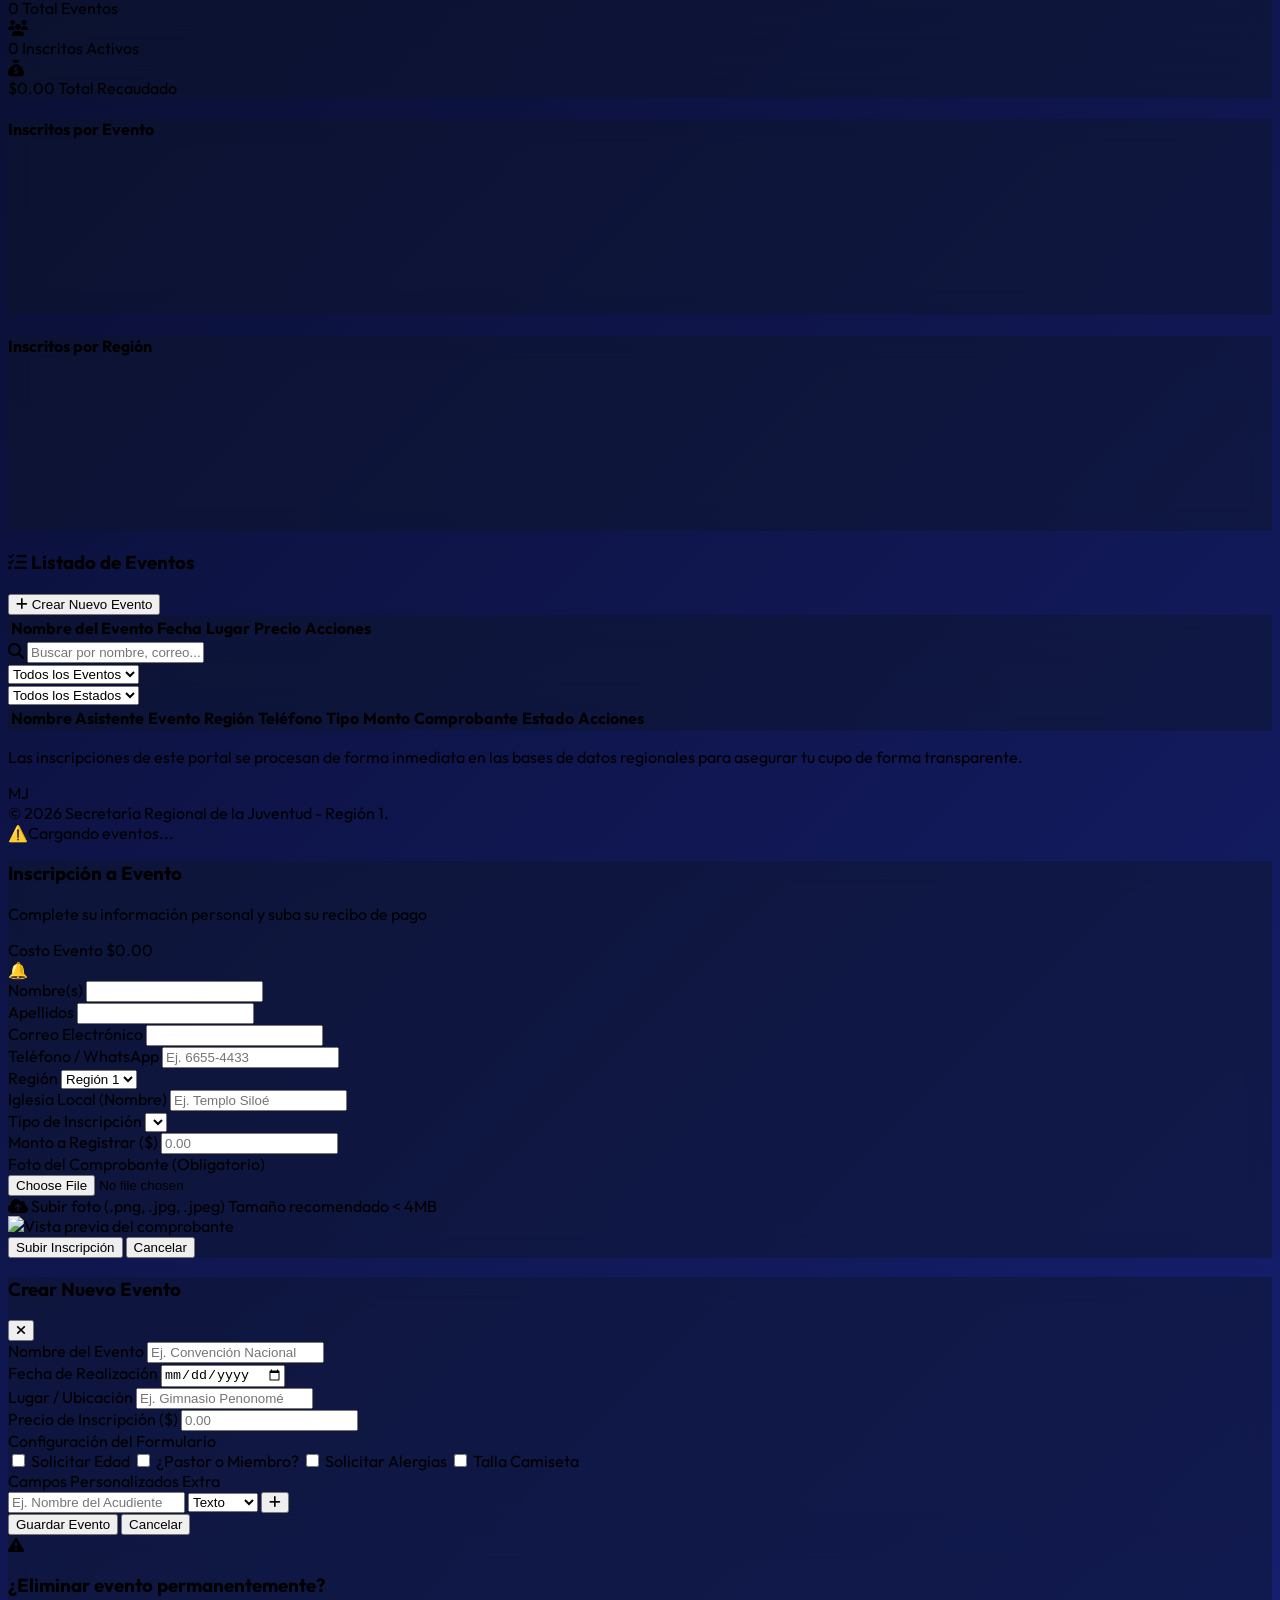
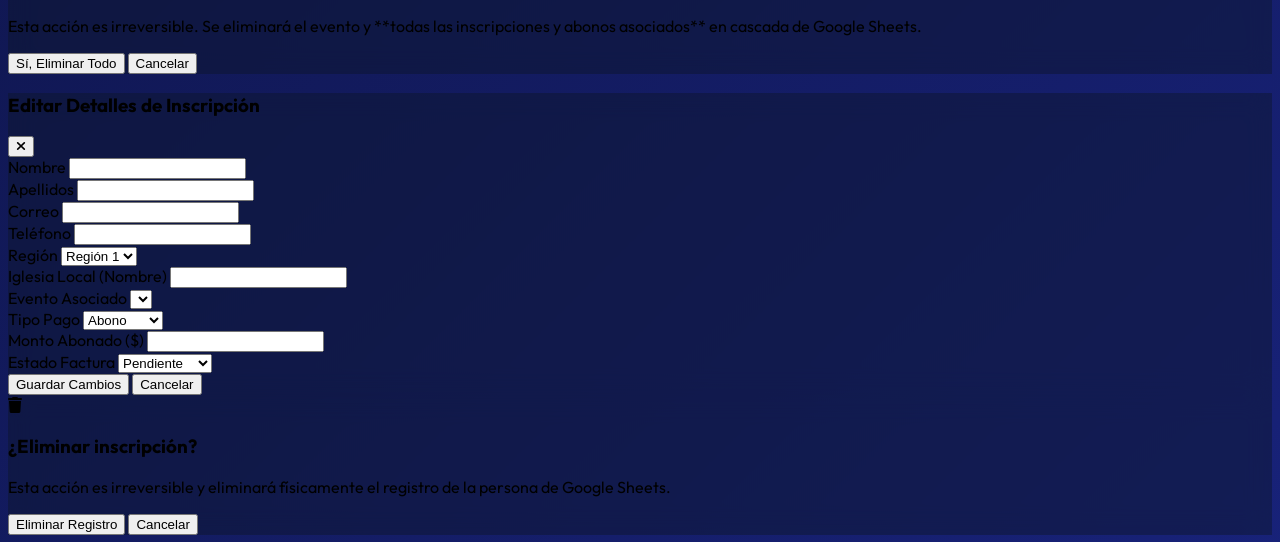
==== commit 6219ffa0: "Implement dynamic registration forms per event with standard toggles and custom fields support" ====
--- a/eventos-standalone/index.html
+++ b/eventos-standalone/index.html
@@ -435,6 +435,10 @@
                     </div>
                 </div>
 
+                <!-- Contenedor dinámico de campos configurables -->
+                <div id="ins-dynamic-fields-container" class="grid grid-cols-1 sm:grid-cols-2 gap-4 border-t border-slate-900/60 pt-4 hidden">
+                    <!-- Los campos dinámicos se cargarán por JS -->
+
                 <!-- Bloque 3: Datos de Pago y Recibo -->
                 <div class="grid grid-cols-1 sm:grid-cols-3 gap-4 border-t border-slate-900 pt-4">
                     <div class="space-y-1.5">
@@ -507,6 +511,45 @@
                     <input type="number" step="0.01" id="evento-precio" required placeholder="0.00" class="w-full bg-slate-900 border border-slate-800 rounded-xl px-4 py-2.5 text-xs text-white focus:outline-none focus:border-mjAzul font-mono font-bold transition-all">
                 </div>
                 
+                <div class="border-t border-slate-900 pt-3 space-y-2">
+                    <label class="text-[10px] font-bold text-slate-400 uppercase tracking-wider block">Configuración del Formulario</label>
+                    <div class="grid grid-cols-2 gap-2 text-xs">
+                        <label class="flex items-center gap-2 text-slate-300 font-medium cursor-pointer">
+                            <input type="checkbox" id="evt-cfg-edad" class="bg-slate-900 border-slate-800 rounded">
+                            <span>Solicitar Edad</span>
+                        </label>
+                        <label class="flex items-center gap-2 text-slate-300 font-medium cursor-pointer">
+                            <input type="checkbox" id="evt-cfg-rol" class="bg-slate-900 border-slate-800 rounded">
+                            <span>¿Pastor o Miembro?</span>
+                        </label>
+                        <label class="flex items-center gap-2 text-slate-300 font-medium cursor-pointer">
+                            <input type="checkbox" id="evt-cfg-alergias" class="bg-slate-900 border-slate-800 rounded">
+                            <span>Solicitar Alergias</span>
+                        </label>
+                        <label class="flex items-center gap-2 text-slate-300 font-medium cursor-pointer">
+                            <input type="checkbox" id="evt-cfg-camiseta" class="bg-slate-900 border-slate-800 rounded">
+                            <span>Talla Camiseta</span>
+                        </label>
+                    </div>
+                </div>
+                
+                <div class="space-y-2">
+                    <label class="text-[10px] font-bold text-slate-400 uppercase tracking-wider block">Campos Personalizados Extra</label>
+                    <div id="evt-cfg-custom-container" class="space-y-2">
+                        <!-- Campos personalizados agregados se listarán aquí -->
+                    </div>
+                    <div class="flex gap-2">
+                        <input type="text" id="evt-cfg-custom-label" placeholder="Ej. Nombre del Acudiente" class="w-full bg-slate-900 border border-slate-800 rounded-xl px-3 py-1.5 text-xs text-white focus:outline-none focus:border-mjAzul font-medium transition-all">
+                        <select id="evt-cfg-custom-type" class="bg-slate-900 border border-slate-800 rounded-xl px-2 py-1.5 text-xs text-white focus:outline-none focus:border-mjAzul transition-all">
+                            <option value="text">Texto</option>
+                            <option value="number">Número</option>
+                        </select>
+                        <button type="button" onclick="agregarCampoPersonalizadoConfig()" class="bg-blue-600 hover:bg-blue-700 text-white text-xs font-bold px-3 py-1.5 rounded-xl transition-all flex items-center justify-center shrink-0">
+                            <i class="fa-solid fa-plus"></i>
+                        </button>
+                    </div>
+                </div>
+                
                 <div class="pt-4 border-t border-slate-900 flex gap-3">
                     <button type="submit" class="w-full bg-amber-500 hover:bg-amber-600 text-slate-950 font-bold py-2.5 rounded-xl transition-all text-xs shadow-md shadow-amber-500/20">
                         Guardar Evento
@@ -626,6 +669,11 @@
                             <option value="Inactivo">Inactivo</option>
                         </select>
                     </div>
+                </div>
+
+                <!-- Campos dinámicos y personalizados (Admin Edición) -->
+                <div id="admin-ins-dynamic-fields-container" class="grid grid-cols-2 gap-4 border-t border-slate-900 pt-4 hidden">
+                    <!-- Cargados dinámicamente por JS -->
                 </div>
 
                 <div class="pt-4 border-t border-slate-900 flex gap-3 shrink-0">
